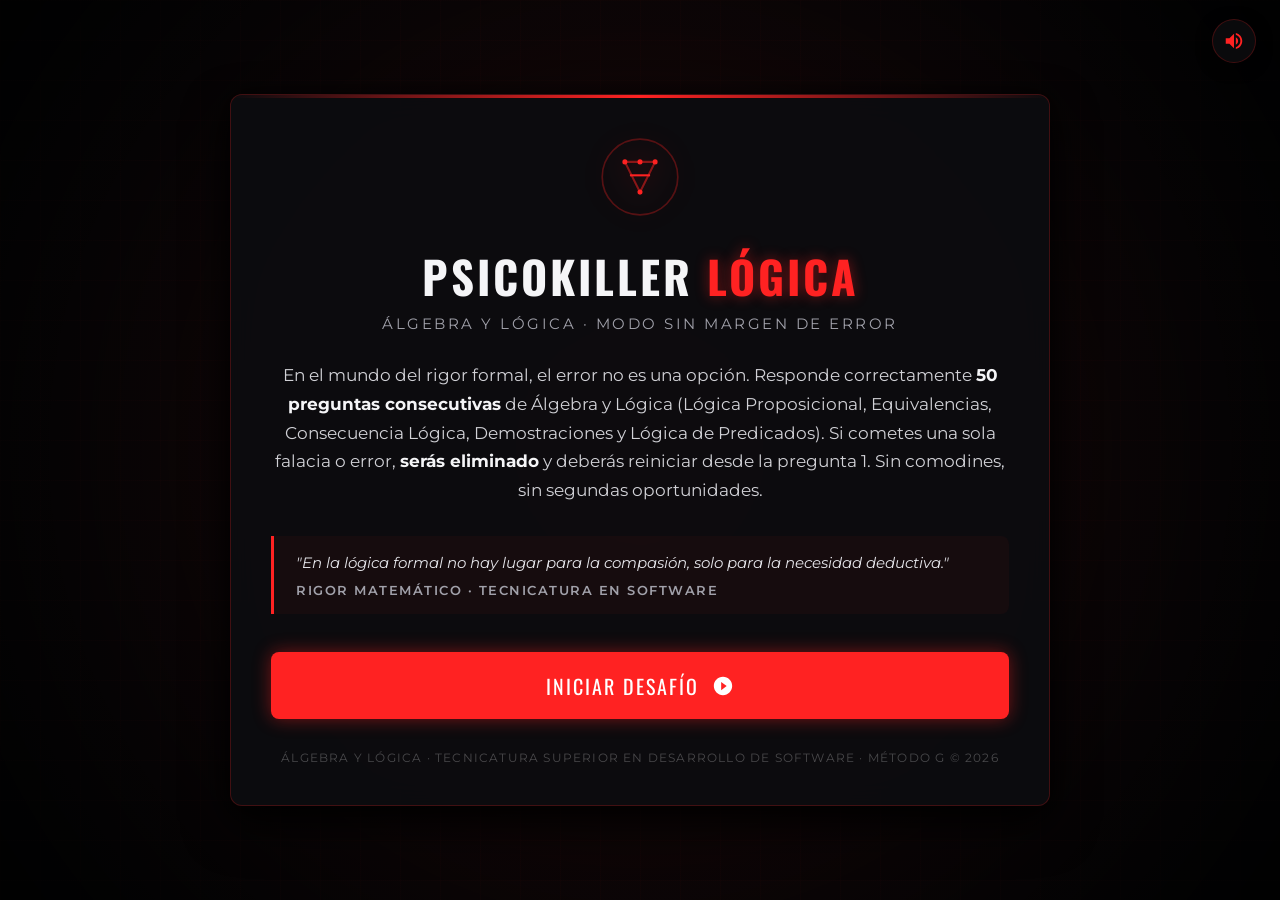
==== index.html @ 601ddb27 "feat: replica de metodo-g adaptada para Álgebra y Lógica (sin imágenes ni música)" ====
<!DOCTYPE html>
<html lang="es">
<head>
  <meta charset="UTF-8">
  <meta name="viewport" content="width=device-width, initial-scale=1.0">
  
  <!-- SEO Meta Tags -->
  <title>Psicokiller Lógica: Álgebra y Lógica sin Margen de Error</title>
  <meta name="description" content="Juego de trivia implacable en modo permadeath sobre Lógica Proposicional y de Predicados. 50 preguntas consecutivas sin fallar.">
  <meta name="author" content="Antigravity">
  
  <!-- Google Fonts Preconnect & Links -->
  <link rel="preconnect" href="https://fonts.googleapis.com">
  <link rel="preconnect" href="https://fonts.gstatic.com" crossorigin>
  <link href="https://fonts.googleapis.com/css2?family=Fira+Code:wght@400;500;600&family=Montserrat:wght@300;400;500;600;700&family=Oswald:wght@500;600;700&display=swap" rel="stylesheet">
  
  <!-- Stylesheets -->
  <link rel="stylesheet" href="style.css">
</head>
<body>

  <!-- Background Radar / Grid Effect -->
  <div class="radar-bg-container" aria-hidden="true">
    <div class="radar-wave"></div>
    <div class="radar-wave"></div>
    <div class="radar-wave"></div>
    <div class="radar-wave"></div>
    <div class="grid-overlay"></div>
  </div>

  <!-- Ambient Vignette & Damage Overlay -->
  <div class="vignette" aria-hidden="true"></div>
  <div id="blood-overlay" class="blood-vignette" aria-hidden="true"></div>

  <!-- Floating SFX Audio Control -->
  <div class="sound-control-wrapper">
    <button id="sound-toggle" class="sound-toggle-btn" aria-label="Activar o Silenciar Efectos de Sonido" title="Activar/Silenciar Efectos de Sonido">
      <!-- Sound On Icon -->
      <svg id="sound-icon-on" viewBox="0 0 24 24" width="22" height="22">
        <path d="M3 9v6h4l5 5V4L7 9H3zm13.5 3c0-1.77-1.02-3.29-2.5-4.03v8.05c1.48-.73 2.5-2.25 2.5-4.02zM14 3.23v2.06c2.89.86 5 3.54 5 6.71s-2.11 5.85-5 6.71v2.06c4.01-.91 7-4.49 7-8.77s-2.99-7.86-7-8.77z"/>
      </svg>
      <!-- Sound Muted Icon (Hidden initially) -->
      <svg id="sound-icon-off" viewBox="0 0 24 24" width="22" height="22" style="display:none;">
        <path d="M16.5 12c0-1.77-1.02-3.29-2.5-4.03v2.21l2.45 2.45c.03-.21.05-.42.05-.63zm2.5 0c0 .94-.2 1.82-.54 2.64l1.51 1.51C20.63 14.91 21 13.5 21 12c0-4.28-2.99-7.86-7-8.77v2.06c2.89.86 5 3.54 5 6.71zM4.27 3L3 4.27 7.73 9H3v6h4l5 5v-6.73l4.25 4.25c-.67.52-1.42.93-2.25 1.18v2.06c1.38-.31 2.63-.95 3.69-1.81L19.73 21 21 19.73l-9-9L4.27 3zM12 4L9.91 6.09 12 8.18V4z"/>
      </svg>
    </button>
  </div>

  <!-- Application Shell -->
  <main id="app" class="app-container">

    <!-- ================= SCREEN 1: WELCOME ================= -->
    <section id="welcome-screen" class="screen active">
      <div class="logic-logo">
        <!-- Logic Symbol Emblem SVG -->
        <svg viewBox="0 0 100 100" aria-label="Logic Gate Emblem">
          <circle cx="50" cy="50" r="45" stroke="var(--accent-red)" stroke-width="2" fill="none" opacity="0.3"/>
          <!-- Stylish Logic Symbols in Emblem: ∀, ∃, ⊨, ∧, ∨ -->
          <path d="M 32 32 L 68 32 L 50 68 Z" fill="none" stroke="var(--accent-red)" stroke-width="2.5" opacity="0.5"/>
          <path d="M 38 48 L 62 48" stroke="var(--accent-red)" stroke-width="2.5"/>
          <circle cx="50" cy="32" r="3" fill="var(--accent-red)"/>
          <circle cx="32" cy="32" r="3" fill="var(--accent-red)"/>
          <circle cx="68" cy="32" r="3" fill="var(--accent-red)"/>
          <circle cx="50" cy="68" r="3" fill="var(--accent-red)"/>
        </svg>
      </div>
      
      <h1>Psicokiller <span class="red-text">Lógica</span></h1>
      <p class="subtitle">Álgebra y Lógica · Modo Sin Margen de Error</p>
      
      <p class="welcome-desc">
        En el mundo del rigor formal, el error no es una opción. Responde correctamente <strong>50 preguntas consecutivas</strong> de Álgebra y Lógica (Lógica Proposicional, Equivalencias, Consecuencia Lógica, Demostraciones y Lógica de Predicados). Si cometes una sola falacia o error, <strong>serás eliminado</strong> y deberás reiniciar desde la pregunta 1. Sin comodines, sin segundas oportunidades.
      </p>

      <div class="quote-box">
        <p>"En la lógica formal no hay lugar para la compasión, solo para la necesidad deductiva."</p>
        <div class="quote-author">Rigor Matemático · Tecnicatura en Software</div>
      </div>

      <button id="start-btn" class="btn" type="button">
        Iniciar Desafío
        <svg viewBox="0 0 24 24">
          <path d="M12 2C6.48 2 2 6.48 2 12s4.48 10 10 10 10-4.48 10-10S17.52 2 12 2zm-2 14.5v-9l6 4.5-6 4.5z"/>
        </svg>
      </button>
    </section>

    <!-- ================= SCREEN 2: GAME BOARD ================= -->
    <section id="trivia-screen" class="screen">
      <!-- HUD / Progress Bar -->
      <header class="hud-container">
        <div class="hud-data">
          <div id="radar-indicator">Pregunta: <span class="accent-val" id="current-q-num">1</span>/50</div>
          <div id="streak-indicator">Racha: <span class="accent-val" id="current-streak">0</span></div>
        </div>
        <div class="progress-track" role="progressbar" aria-valuenow="0" aria-valuemin="0" aria-valuemax="100">
          <div id="progress-bar" class="progress-fill"></div>
        </div>
      </header>

      <div class="game-play-area">
        <!-- Question Board -->
        <article class="question-container">
          <div class="concept-tag" id="q-concept">Concepto</div>
          <h2 id="q-text" class="question-text">Cargando pregunta...</h2>
          <div id="options-container" class="options-list">
            <!-- Dynamically populated buttons -->
          </div>
        </article>
      </div>
    </section>

    <!-- ================= SCREEN 3: DEFEAT ================= -->
    <section id="downed-screen" class="screen">
      <div class="downed-container">
        <div class="downed-icon">
          <!-- Skull / Broken Logic Gate Icon -->
          <svg viewBox="0 0 24 24">
            <path d="M12 2C6.48 2 2 6.48 2 12c0 4.1 2.5 7.6 6.1 9.1-.1-.6-.1-1.3 0-1.9.2-1.3.8-2.6 1.7-3.7-.4-.2-.8-.4-1.2-.6-1.5-.7-2.6-2.1-2.9-3.8-.1-.4-.1-.8 0-1.2.2-.8.6-1.5 1.2-2.1.2-.2.5-.2.7 0 .5.5 1.1.9 1.8 1.1.5.2 1.1.3 1.6.3s1.1-.1 1.6-.3c.7-.2 1.3-.6 1.8-1.1.2-.2.5-.2.7 0 .6.6 1 1.3 1.2 2.1.1.4.1.8 0 1.2-.3 1.7-1.4 3.1-2.9 3.8-.4.2-.8.4-1.2.6.9 1.1 1.5 2.4 1.7 3.7.1.6.1 1.3 0 1.9 3.6-1.5 6.1-5 6.1-9.1 0-5.52-4.48-10-10-10zm-3 8c-.55 0-1-.45-1-1s.45-1 1-1 1 .45 1 1-.45 1-1 1zm6 0c-.55 0-1-.45-1-1s.45-1 1-1 1 .45 1 1-.45 1-1 1z"/>
          </svg>
        </div>
        
        <h2 class="death-title">Eliminado por Falacia Lógica</h2>
        <div class="defeat-stats">
          <p>Llegaste a la pregunta <span class="failed-q" id="failed-at">0</span> de 50.</p>
          <p style="margin-top:0.5rem; font-size:0.95rem;">Te equivocaste en el concepto: <span class="failed-q" id="failed-concept">N/A</span></p>
        </div>

        <div class="quote-box">
          <p id="defeat-quote">"Un error en la primera premisa invalida todo el razonamiento."</p>
          <div id="defeat-quote-author" class="quote-author">Aristóteles</div>
        </div>

        <button id="restart-btn" class="btn">
          Reiniciar desde la Pregunta 1
          <svg viewBox="0 0 24 24">
            <path d="M12 5V1L7 6l5 5V7c3.31 0 6 2.69 6 6 0 1.01-.25 1.97-.7 2.8l1.46 1.46C19.54 15.95 20 14.53 20 13c0-4.42-3.58-8-8-8zm-1.04 10.43c-.45-.83-.7-1.79-.7-2.8 0-3.31 2.69-6 6-6v4l5-5-5-5v4c-4.42 0-8 3.58-8 8 0 1.53.46 2.95 1.24 4.26l1.46-1.46z"/>
          </svg>
        </button>
      </div>
    </section>

    <!-- ================= SCREEN 4: VICTORY ================= -->
    <section id="victory-screen" class="screen">
      <div class="victory-container">
        <div class="victory-icon">
          <!-- Trophy SVG Icon -->
          <svg viewBox="0 0 24 24">
            <path d="M19 5h-2V3H7v2H5c-1.1 0-2 .9-2 2v3c0 2.44 1.72 4.48 4 4.92V18c0 1.1.9 2 2 2h6c1.1 0 2-.9 2-2v-3.08c2.28-.44 4-2.48 4-4.92V7c0-1.1-.9-2-2-2zM5 10V7h2v3H5zm14 0h-2V7h2v3z"/>
          </svg>
        </div>
        
        <h2 class="victory-title">¡Tautología Absoluta! Victoria Total</h2>
        <p class="victory-desc">
          ¡Razonamiento impecable! Has superado las 50 preguntas consecutivas sin un solo error lógico. Has demostrado un dominio absoluto de la Lógica Proposicional, las Equivalencias Notables, las Demostraciones y la Lógica de Predicados.
        </p>

        <div class="quote-box">
          <p>"Una demostración rigurosa es eterna: nadie puede refutar lo que es formalmente verdadero."</p>
          <div class="quote-author">Bertrand Russell</div>
        </div>

        <button id="play-again-btn" class="btn">
          Iniciar Nuevo Desafío
          <svg viewBox="0 0 24 24">
            <path d="M12 5V1L7 6l5 5V7c3.31 0 6 2.69 6 6 0 1.01-.25 1.97-.7 2.8l1.46 1.46C19.54 15.95 20 14.53 20 13c0-4.42-3.58-8-8-8zm-1.04 10.43c-.45-.83-.7-1.79-.7-2.8 0-3.31 2.69-6 6-6v4l5-5-5-5v4c-4.42 0-8 3.58-8 8 0 1.53.46 2.95 1.24 4.26l1.46-1.46z"/>
          </svg>
        </button>
      </div>
    </section>

    <!-- Footer -->
    <footer class="footer-text">
      Álgebra y Lógica · Tecnicatura Superior en Desarrollo de Software · Método G © 2026
    </footer>

  </main>

  <!-- Script Modules -->
  <script src="questions.js"></script>
  <script src="app.js"></script>
</body>
</html>
---- style.css ----
@import url('https://fonts.googleapis.com/css2?family=Fira+Code:wght@400;500;600&family=Montserrat:wght@300;400;500;600;700&family=Oswald:wght@500;600;700&display=swap');

/* ==========================================
   VARIABLES DE DISEÑO
   ========================================== */
:root {
  --bg-dark: #08080a;
  --bg-gradient-start: #1c0606;
  --bg-gradient-end: #070709;
  --card-bg: rgba(13, 13, 16, 0.92);
  --accent-red: #ff2222;
  --glow-red: rgba(255, 34, 34, 0.45);
  --dark-red: #8b0000;
  --deep-maroon: #260505;
  --text-light: #f5f5f7;
  --text-gray: #a1a1aa;
  --border-red: rgba(255, 34, 34, 0.22);
  --border-glow: rgba(255, 34, 34, 0.55);
  --correct-green: #00ff66;
  --correct-glow: rgba(0, 255, 102, 0.45);
  --wrong-red: #ff3333;
  --wrong-glow: rgba(255, 51, 51, 0.55);
  --panel-shadow: 0 20px 45px rgba(0, 0, 0, 0.85), 0 0 25px rgba(0, 0, 0, 0.7);
  --font-title: 'Oswald', sans-serif;
  --font-body: 'Montserrat', sans-serif;
  --font-mono: 'Fira Code', monospace;
}

/* ==========================================
   RESET Y BASE
   ========================================== */
* {
  box-sizing: border-box;
  margin: 0;
  padding: 0;
  user-select: none;
}

body {
  background-color: var(--bg-dark);
  background-image: 
    radial-gradient(circle at center, var(--bg-gradient-start) 0%, var(--bg-gradient-end) 92%),
    repeating-linear-gradient(0deg, rgba(0,0,0,0.18) 0px, rgba(0,0,0,0.18) 1px, transparent 1px, transparent 2px);
  background-attachment: fixed;
  color: var(--text-light);
  font-family: var(--font-body);
  min-height: 100vh;
  display: flex;
  justify-content: center;
  align-items: center;
  overflow-x: hidden;
  padding: 1.5rem;
}

/* Fondo de Ondas y Cuadrícula */
.radar-bg-container {
  position: fixed;
  top: 0;
  left: 0;
  width: 100%;
  height: 100%;
  overflow: hidden;
  z-index: 0;
  pointer-events: none;
}

.radar-wave {
  position: absolute;
  top: 50%;
  left: 50%;
  transform: translate(-50%, -50%);
  border: 1px solid rgba(255, 34, 34, 0.08);
  border-radius: 50%;
  animation: radar-pulse 8s infinite linear;
  opacity: 0;
}

.radar-wave:nth-child(1) { animation-delay: 0s; }
.radar-wave:nth-child(2) { animation-delay: 2s; }
.radar-wave:nth-child(3) { animation-delay: 4s; }
.radar-wave:nth-child(4) { animation-delay: 6s; }

@keyframes radar-pulse {
  0% {
    width: 0px;
    height: 0px;
    opacity: 0.55;
    border-color: rgba(255, 34, 34, 0.16);
  }
  50% {
    border-color: rgba(255, 34, 34, 0.08);
  }
  100% {
    width: 1600px;
    height: 1600px;
    opacity: 0;
    border-color: rgba(255, 34, 34, 0);
  }
}

.grid-overlay {
  position: absolute;
  top: 0;
  left: 0;
  width: 100%;
  height: 100%;
  background-image: 
    linear-gradient(rgba(255, 34, 34, 0.02) 1px, transparent 1px),
    linear-gradient(90deg, rgba(255, 34, 34, 0.02) 1px, transparent 1px);
  background-size: 40px 40px;
  pointer-events: none;
}

/* Efecto de Viñeta y Sangre */
.vignette {
  position: fixed;
  top: 0;
  left: 0;
  width: 100%;
  height: 100%;
  background: radial-gradient(circle at center, transparent 40%, rgba(0, 0, 0, 0.85) 100%);
  pointer-events: none;
  z-index: 1;
}

.blood-vignette {
  position: fixed;
  top: 0;
  left: 0;
  width: 100%;
  height: 100%;
  border: 0px solid transparent;
  pointer-events: none;
  z-index: 10;
  transition: border-width 0.1s ease, border-color 0.1s ease;
}

.blood-vignette.active {
  border: 16px solid rgba(139, 0, 0, 0.5);
  box-shadow: inset 0 0 70px rgba(139, 0, 0, 0.8);
}

/* ==========================================
   BOTÓN FLOTANTE DE AUDIO SFX
   ========================================== */
.sound-control-wrapper {
  position: fixed;
  top: 1.2rem;
  right: 1.5rem;
  z-index: 50;
  display: flex;
  align-items: center;
}

.sound-toggle-btn {
  background: rgba(13, 13, 16, 0.8);
  border: 1px solid var(--border-red);
  color: var(--accent-red);
  width: 44px;
  height: 44px;
  border-radius: 50%;
  display: flex;
  justify-content: center;
  align-items: center;
  cursor: pointer;
  transition: all 0.25s ease;
  box-shadow: 0 4px 15px rgba(0, 0, 0, 0.5);
}

.sound-toggle-btn:hover {
  border-color: var(--accent-red);
  box-shadow: 0 0 12px var(--glow-red);
  transform: scale(1.06);
}

.sound-toggle-btn svg {
  fill: currentColor;
}

.sound-toggle-btn.muted {
  color: var(--text-gray);
  border-color: rgba(255, 255, 255, 0.1);
}

/* ==========================================
   CONTENEDOR PRINCIPAL
   ========================================== */
.app-container {
  position: relative;
  z-index: 5;
  width: 100%;
  max-width: 820px;
  background: var(--card-bg);
  border: 1px solid var(--border-red);
  border-radius: 12px;
  box-shadow: var(--panel-shadow);
  padding: 2.5rem;
  backdrop-filter: blur(14px);
  -webkit-backdrop-filter: blur(14px);
  overflow: hidden;
  transition: box-shadow 0.3s ease;
}

.app-container::before {
  content: '';
  position: absolute;
  top: 0;
  left: 0;
  width: 100%;
  height: 3px;
  background: linear-gradient(90deg, transparent, var(--accent-red), transparent);
}

/* Control de Pantallas */
.screen {
  display: none;
  opacity: 0;
  transition: opacity 0.35s ease;
}

.screen.active {
  display: block;
  opacity: 1;
}

/* ==========================================
   PANTALLA 1: BIENVENIDA
   ========================================== */
.logic-logo {
  width: 84px;
  height: 84px;
  margin: 0 auto 1.5rem auto;
  filter: drop-shadow(0 0 14px var(--glow-red));
}

.logic-logo svg {
  width: 100%;
  height: 100%;
}

h1 {
  font-family: var(--font-title);
  font-size: 2.8rem;
  text-align: center;
  text-transform: uppercase;
  letter-spacing: 3px;
  margin-bottom: 0.3rem;
  color: var(--text-light);
}

.red-text {
  color: var(--accent-red);
  text-shadow: 0 0 14px var(--glow-red);
}

.subtitle {
  text-align: center;
  font-size: 0.95rem;
  text-transform: uppercase;
  letter-spacing: 2.5px;
  color: var(--text-gray);
  margin-bottom: 1.8rem;
}

.welcome-desc {
  font-size: 1.05rem;
  line-height: 1.7;
  color: #d1d1d6;
  text-align: center;
  margin-bottom: 2rem;
}

.welcome-desc strong {
  color: var(--text-light);
}

/* Caja de Citas */
.quote-box {
  background: rgba(255, 34, 34, 0.04);
  border-left: 3px solid var(--accent-red);
  padding: 1rem 1.4rem;
  margin-bottom: 2.4rem;
  border-radius: 0 8px 8px 0;
}

.quote-box p {
  font-style: italic;
  font-size: 0.95rem;
  line-height: 1.5;
  color: #e5e5ea;
}

.quote-author {
  margin-top: 0.5rem;
  font-size: 0.8rem;
  color: var(--text-gray);
  text-transform: uppercase;
  letter-spacing: 1.5px;
  font-weight: 600;
}

/* Botón Principal */
.btn {
  display: flex;
  justify-content: center;
  align-items: center;
  gap: 0.8rem;
  width: 100%;
  padding: 1.15rem;
  background: var(--accent-red);
  border: none;
  border-radius: 8px;
  color: #fff;
  font-family: var(--font-title);
  font-size: 1.25rem;
  text-transform: uppercase;
  letter-spacing: 2px;
  cursor: pointer;
  box-shadow: 0 0 18px var(--glow-red);
  transition: all 0.25s ease;
}

.btn:hover {
  background: #ff3838;
  box-shadow: 0 0 25px rgba(255, 34, 34, 0.7);
  transform: translateY(-2px);
}

.btn:active {
  transform: translateY(1px);
}

.btn svg {
  width: 22px;
  height: 22px;
  fill: currentColor;
}

/* ==========================================
   PANTALLA 2: JUEGO (TRIVIA BOARD)
   ========================================== */
.hud-container {
  display: flex;
  flex-direction: column;
  gap: 0.7rem;
  margin-bottom: 2rem;
}

.hud-data {
  display: flex;
  justify-content: space-between;
  align-items: center;
  font-size: 0.9rem;
  font-weight: 600;
  letter-spacing: 1.5px;
  text-transform: uppercase;
  color: var(--text-gray);
}

.hud-data span.accent-val {
  color: var(--accent-red);
  font-weight: 700;
}

.progress-track {
  height: 9px;
  background: var(--deep-maroon);
  border-radius: 5px;
  overflow: hidden;
  position: relative;
  border: 1px solid rgba(255, 34, 34, 0.15);
}

.progress-fill {
  height: 100%;
  width: 0%;
  background: linear-gradient(90deg, var(--dark-red) 0%, var(--accent-red) 100%);
  box-shadow: 0 0 12px var(--accent-red);
  border-radius: 5px;
  transition: width 0.35s cubic-bezier(0.4, 0, 0.2, 1);
  position: relative;
}

.progress-fill::after {
  content: '';
  position: absolute;
  top: 0;
  right: 0;
  bottom: 0;
  left: 0;
  background: linear-gradient(
    90deg,
    rgba(255,255,255,0) 0%,
    rgba(255,255,255,0.35) 50%,
    rgba(255,255,255,0) 100%
  );
  animation: bar-shine 2s infinite linear;
}

@keyframes bar-shine {
  0% { transform: translateX(-100%); }
  100% { transform: translateX(100%); }
}

/* Área de Pregunta */
.game-play-area {
  display: flex;
  flex-direction: column;
}

.question-container {
  display: flex;
  flex-direction: column;
}

.concept-tag {
  align-self: flex-start;
  background: rgba(255, 34, 34, 0.12);
  border: 1px solid var(--border-red);
  color: var(--accent-red);
  font-size: 0.75rem;
  font-weight: 600;
  letter-spacing: 1.8px;
  text-transform: uppercase;
  padding: 0.3rem 0.75rem;
  border-radius: 4px;
  margin-bottom: 1.2rem;
}

.question-text {
  font-size: 1.25rem;
  font-weight: 500;
  line-height: 1.55;
  color: var(--text-light);
  margin-bottom: 1.8rem;
  min-height: 70px;
}

.options-list {
  display: flex;
  flex-direction: column;
  gap: 1rem;
}

.option-btn {
  background: rgba(255, 34, 34, 0.025);
  border: 1px solid var(--border-red);
  padding: 1.15rem 1.4rem;
  border-radius: 8px;
  color: var(--text-light);
  font-family: var(--font-body);
  font-size: 1rem;
  text-align: left;
  cursor: pointer;
  display: flex;
  align-items: center;
  gap: 1.1rem;
  transition: all 0.2s ease;
  position: relative;
  overflow: hidden;
}

.option-btn:hover:not(:disabled) {
  background: rgba(255, 34, 34, 0.08);
  border-color: var(--border-glow);
  box-shadow: 0 0 12px rgba(255, 34, 34, 0.2);
  transform: translateX(5px);
}

.option-badge {
  flex-shrink: 0;
  width: 32px;
  height: 32px;
  border-radius: 50%;
  background: rgba(255, 34, 34, 0.1);
  border: 1px solid var(--border-red);
  color: var(--accent-red);
  display: flex;
  justify-content: center;
  align-items: center;
  font-family: var(--font-title);
  font-size: 1rem;
  font-weight: bold;
  transition: all 0.2s ease;
}

.option-btn:hover .option-badge {
  background: var(--accent-red);
  color: var(--text-light);
  border-color: var(--accent-red);
  box-shadow: 0 0 8px var(--accent-red);
}

.option-text {
  flex-grow: 1;
  line-height: 1.45;
}

/* Estados de Respuesta */
.option-btn.correct {
  background: rgba(0, 255, 102, 0.1) !important;
  border-color: var(--correct-green) !important;
  box-shadow: 0 0 15px var(--correct-glow) !important;
}

.option-btn.correct .option-badge {
  background: var(--correct-green) !important;
  border-color: var(--correct-green) !important;
  color: #000 !important;
  box-shadow: 0 0 10px var(--correct-green);
}

.option-btn.wrong {
  background: rgba(255, 51, 51, 0.1) !important;
  border-color: var(--wrong-red) !important;
  box-shadow: 0 0 15px var(--wrong-glow) !important;
}

.option-btn.wrong .option-badge {
  background: var(--wrong-red) !important;
  border-color: var(--wrong-red) !important;
  color: #fff !important;
  box-shadow: 0 0 10px var(--wrong-red);
}

/* Efectos de Impacto y Daño */
.screen-shake {
  animation: shake 0.5s cubic-bezier(.36,.07,.19,.97) both;
}

@keyframes shake {
  10%, 90% { transform: translate3d(-3px, 0, 0); }
  20%, 80% { transform: translate3d(5px, 0, 0); }
  30%, 50%, 70% { transform: translate3d(-8px, 0, 0); }
  40%, 60% { transform: translate3d(8px, 0, 0); }
}

.screen-red-flash {
  animation: red-flash 0.8s ease-out;
}

@keyframes red-flash {
  0% { box-shadow: inset 0 0 120px rgba(255, 34, 34, 0.85), 0 0 35px rgba(255, 34, 34, 0.65); }
  100% { box-shadow: var(--panel-shadow); }
}

/* ==========================================
   PANTALLA 3: DERROTA (PERMADEATH)
   ========================================== */
.downed-container {
  display: flex;
  flex-direction: column;
  align-items: center;
  text-align: center;
}

.downed-icon {
  margin-bottom: 1.5rem;
  width: 90px;
  height: 90px;
  display: flex;
  justify-content: center;
  align-items: center;
}

.downed-icon svg {
  fill: var(--wrong-red);
  filter: drop-shadow(0 0 12px var(--wrong-red));
  width: 80px;
  height: 80px;
}

.death-title {
  font-family: var(--font-title);
  color: var(--wrong-red);
  font-size: 2.3rem;
  letter-spacing: 2px;
  text-shadow: 0 0 14px var(--wrong-glow);
  text-transform: uppercase;
  margin-bottom: 1rem;
}

.defeat-stats {
  font-size: 1.05rem;
  color: var(--text-gray);
  margin-bottom: 2rem;
}

.defeat-stats span.failed-q {
  color: var(--accent-red);
  font-weight: bold;
}

/* ==========================================
   PANTALLA 4: VICTORIA
   ========================================== */
.victory-container {
  display: flex;
  flex-direction: column;
  align-items: center;
  text-align: center;
}

.victory-icon {
  margin-bottom: 1.5rem;
  width: 90px;
  height: 90px;
  display: flex;
  justify-content: center;
  align-items: center;
}

.victory-icon svg {
  fill: var(--correct-green);
  filter: drop-shadow(0 0 14px var(--correct-green));
  width: 80px;
  height: 80px;
}

.victory-title {
  font-family: var(--font-title);
  color: var(--correct-green);
  font-size: 2.3rem;
  letter-spacing: 2px;
  text-shadow: 0 0 14px var(--correct-glow);
  text-transform: uppercase;
  margin-bottom: 1rem;
}

.victory-desc {
  font-size: 1.05rem;
  line-height: 1.65;
  color: var(--text-gray);
  margin-bottom: 2.5rem;
}

/* ==========================================
   FOOTER
   ========================================== */
.footer-text {
  text-align: center;
  font-size: 0.72rem;
  color: rgba(255, 255, 255, 0.25);
  margin-top: 2rem;
  letter-spacing: 1.2px;
  text-transform: uppercase;
}

/* ==========================================
   RESPONSIVIDAD
   ========================================== */
@media (max-width: 600px) {
  body {
    padding: 0.8rem;
  }
  
  .app-container {
    padding: 1.6rem;
  }
  
  h1 {
    font-size: 2.1rem;
  }
  
  .subtitle {
    font-size: 0.8rem;
    letter-spacing: 1.5px;
  }
  
  .question-text {
    font-size: 1.1rem;
  }
  
  .option-btn {
    padding: 1rem 1.1rem;
    font-size: 0.92rem;
    gap: 0.8rem;
  }
  
  .option-badge {
    width: 28px;
    height: 28px;
    font-size: 0.9rem;
  }
}
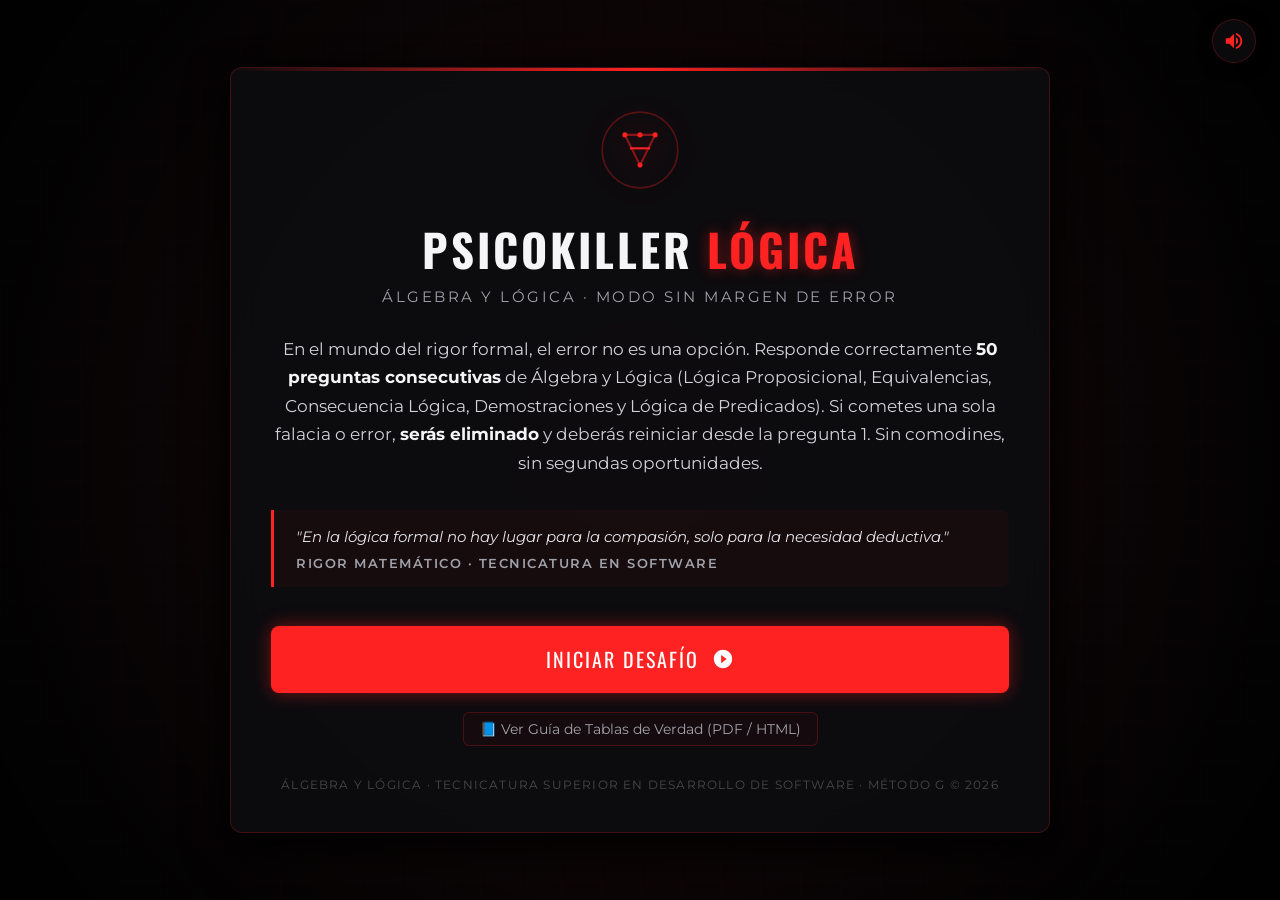
==== commit 549382c3: "feat: integrar enlace a guia de tablas y preparar bundle para pages" ====
--- a/index.html
+++ b/index.html
@@ -83,6 +83,12 @@
           <path d="M12 2C6.48 2 2 6.48 2 12s4.48 10 10 10 10-4.48 10-10S17.52 2 12 2zm-2 14.5v-9l6 4.5-6 4.5z"/>
         </svg>
       </button>
+
+      <div class="guide-link-wrapper">
+        <a href="tablas_de_verdad_2_variables.html" target="_blank" class="guide-link">
+          📘 Ver Guía de Tablas de Verdad (PDF / HTML)
+        </a>
+      </div>
     </section>
 
     <!-- ================= SCREEN 2: GAME BOARD ================= -->
--- a/style.css
+++ b/style.css
@@ -336,6 +336,32 @@
   fill: currentColor;
 }
 
+.guide-link-wrapper {
+  margin-top: 1.2rem;
+  text-align: center;
+}
+
+.guide-link {
+  display: inline-flex;
+  align-items: center;
+  gap: 0.5rem;
+  color: var(--text-gray);
+  font-size: 0.85rem;
+  text-decoration: none;
+  padding: 0.5rem 1rem;
+  border: 1px solid var(--border-red);
+  border-radius: 6px;
+  background: rgba(255, 34, 34, 0.04);
+  transition: all 0.2s ease;
+}
+
+.guide-link:hover {
+  color: var(--accent-red);
+  border-color: var(--border-glow);
+  background: rgba(255, 34, 34, 0.1);
+  transform: translateY(-1px);
+}
+
 /* ==========================================
    PANTALLA 2: JUEGO (TRIVIA BOARD)
    ========================================== */
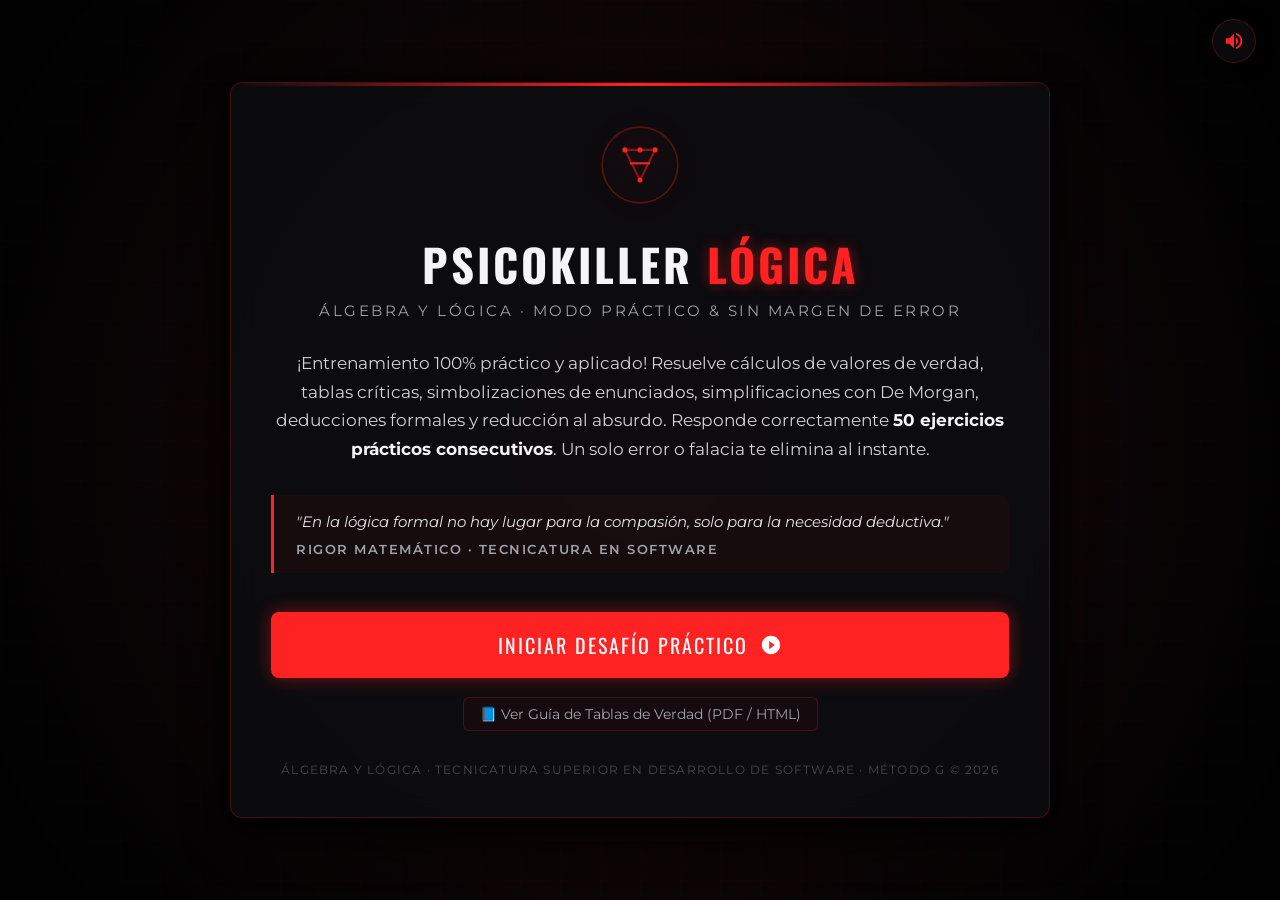
==== commit a6039be5: "feat(trainer): reestructurar a enfoque 100% practico con 75 ejercicios aplicados y retroalimentacion" ====
--- a/index.html
+++ b/index.html
@@ -66,10 +66,10 @@
       </div>
       
       <h1>Psicokiller <span class="red-text">Lógica</span></h1>
-      <p class="subtitle">Álgebra y Lógica · Modo Sin Margen de Error</p>
+      <p class="subtitle">Álgebra y Lógica · Modo Práctico & Sin Margen de Error</p>
       
       <p class="welcome-desc">
-        En el mundo del rigor formal, el error no es una opción. Responde correctamente <strong>50 preguntas consecutivas</strong> de Álgebra y Lógica (Lógica Proposicional, Equivalencias, Consecuencia Lógica, Demostraciones y Lógica de Predicados). Si cometes una sola falacia o error, <strong>serás eliminado</strong> y deberás reiniciar desde la pregunta 1. Sin comodines, sin segundas oportunidades.
+        ¡Entrenamiento 100% práctico y aplicado! Resuelve cálculos de valores de verdad, tablas críticas, simbolizaciones de enunciados, simplificaciones con De Morgan, deducciones formales y reducción al absurdo. Responde correctamente <strong>50 ejercicios prácticos consecutivos</strong>. Un solo error o falacia te elimina al instante.
       </p>
 
       <div class="quote-box">
@@ -78,7 +78,7 @@
       </div>
 
       <button id="start-btn" class="btn" type="button">
-        Iniciar Desafío
+        Iniciar Desafío Práctico
         <svg viewBox="0 0 24 24">
           <path d="M12 2C6.48 2 2 6.48 2 12s4.48 10 10 10 10-4.48 10-10S17.52 2 12 2zm-2 14.5v-9l6 4.5-6 4.5z"/>
         </svg>
@@ -96,7 +96,7 @@
       <!-- HUD / Progress Bar -->
       <header class="hud-container">
         <div class="hud-data">
-          <div id="radar-indicator">Pregunta: <span class="accent-val" id="current-q-num">1</span>/50</div>
+          <div id="radar-indicator">Ejercicio: <span class="accent-val" id="current-q-num">1</span>/50</div>
           <div id="streak-indicator">Racha: <span class="accent-val" id="current-streak">0</span></div>
         </div>
         <div class="progress-track" role="progressbar" aria-valuenow="0" aria-valuemin="0" aria-valuemax="100">
@@ -128,8 +128,15 @@
         
         <h2 class="death-title">Eliminado por Falacia Lógica</h2>
         <div class="defeat-stats">
-          <p>Llegaste a la pregunta <span class="failed-q" id="failed-at">0</span> de 50.</p>
-          <p style="margin-top:0.5rem; font-size:0.95rem;">Te equivocaste en el concepto: <span class="failed-q" id="failed-concept">N/A</span></p>
+          <p>Llegaste al ejercicio <span class="failed-q" id="failed-at">0</span> de 50.</p>
+          <p style="margin-top:0.4rem; font-size:0.95rem;">Te equivocaste en el concepto: <span class="failed-q" id="failed-concept">N/A</span></p>
+        </div>
+
+        <div class="defeat-feedback" id="defeat-feedback-box" style="width: 100%; margin: 1.2rem 0; text-align: left; background: rgba(255, 34, 34, 0.05); border: 1px solid var(--border-red); border-radius: 8px; padding: 1rem 1.2rem;">
+          <p style="font-size: 0.88rem; color: #a1a1aa; margin-bottom: 0.35rem;"><strong>Ejercicio fallido:</strong></p>
+          <p id="failed-question-text" style="font-size: 0.95rem; color: #f5f5f7; margin-bottom: 0.75rem; line-height: 1.45;"></p>
+          <p style="font-size: 0.88rem; color: var(--correct-green); margin-bottom: 0.2rem;"><strong>Solución correcta:</strong></p>
+          <p id="failed-correct-answer" style="font-size: 0.95rem; color: #86efac; line-height: 1.45;"></p>
         </div>
 
         <div class="quote-box">
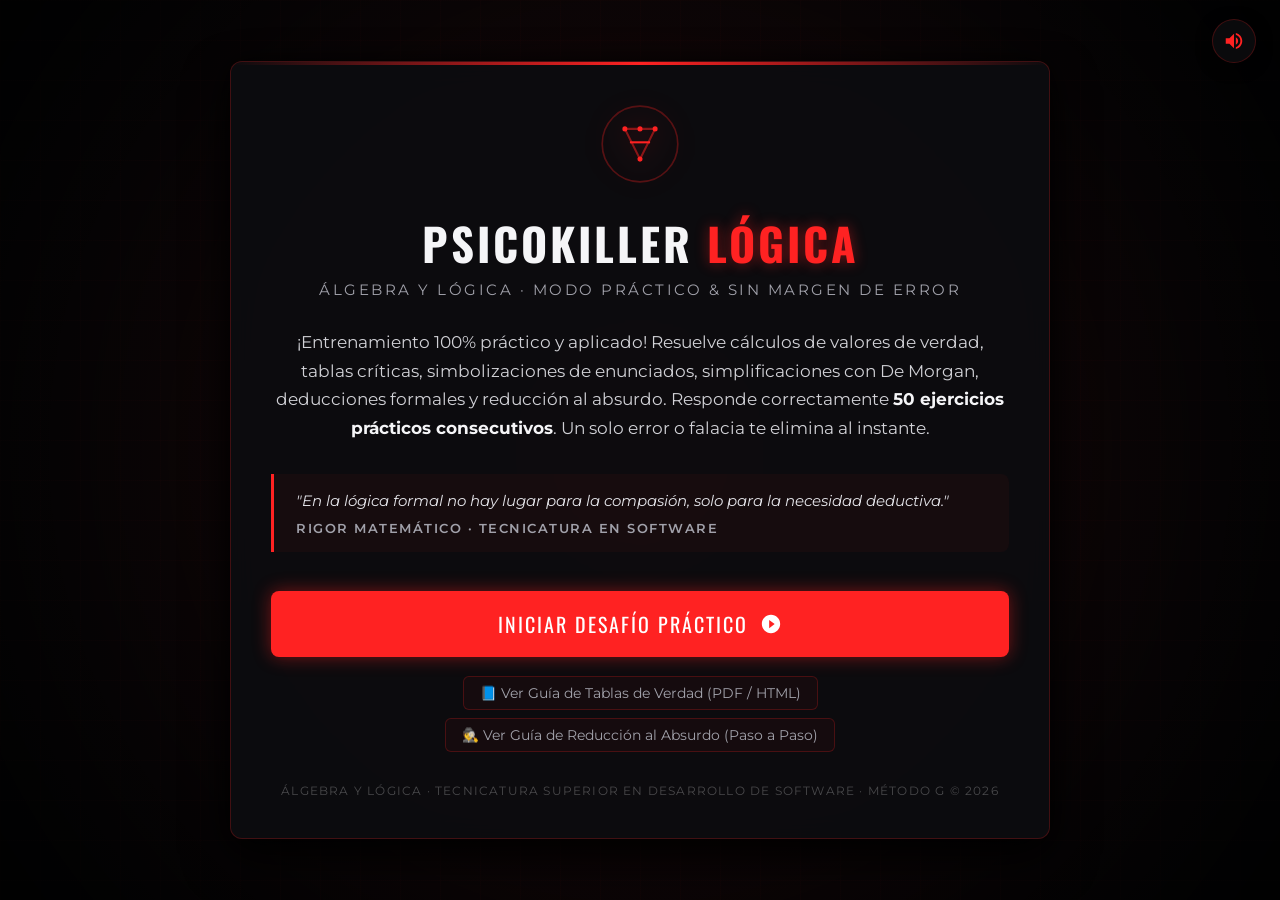
==== commit 1e840e23: "docs: agregar guia explicita HTML y PDF de reduccion al absurdo" ====
--- a/index.html
+++ b/index.html
@@ -84,9 +84,12 @@
         </svg>
       </button>
 
-      <div class="guide-link-wrapper">
+      <div class="guide-link-wrapper" style="display:flex; flex-direction:column; gap:0.5rem; align-items:center;">
         <a href="tablas_de_verdad_2_variables.html" target="_blank" class="guide-link">
           📘 Ver Guía de Tablas de Verdad (PDF / HTML)
+        </a>
+        <a href="reduccion_al_absurdo_guia.html" target="_blank" class="guide-link">
+          🕵️ Ver Guía de Reducción al Absurdo (Paso a Paso)
         </a>
       </div>
     </section>
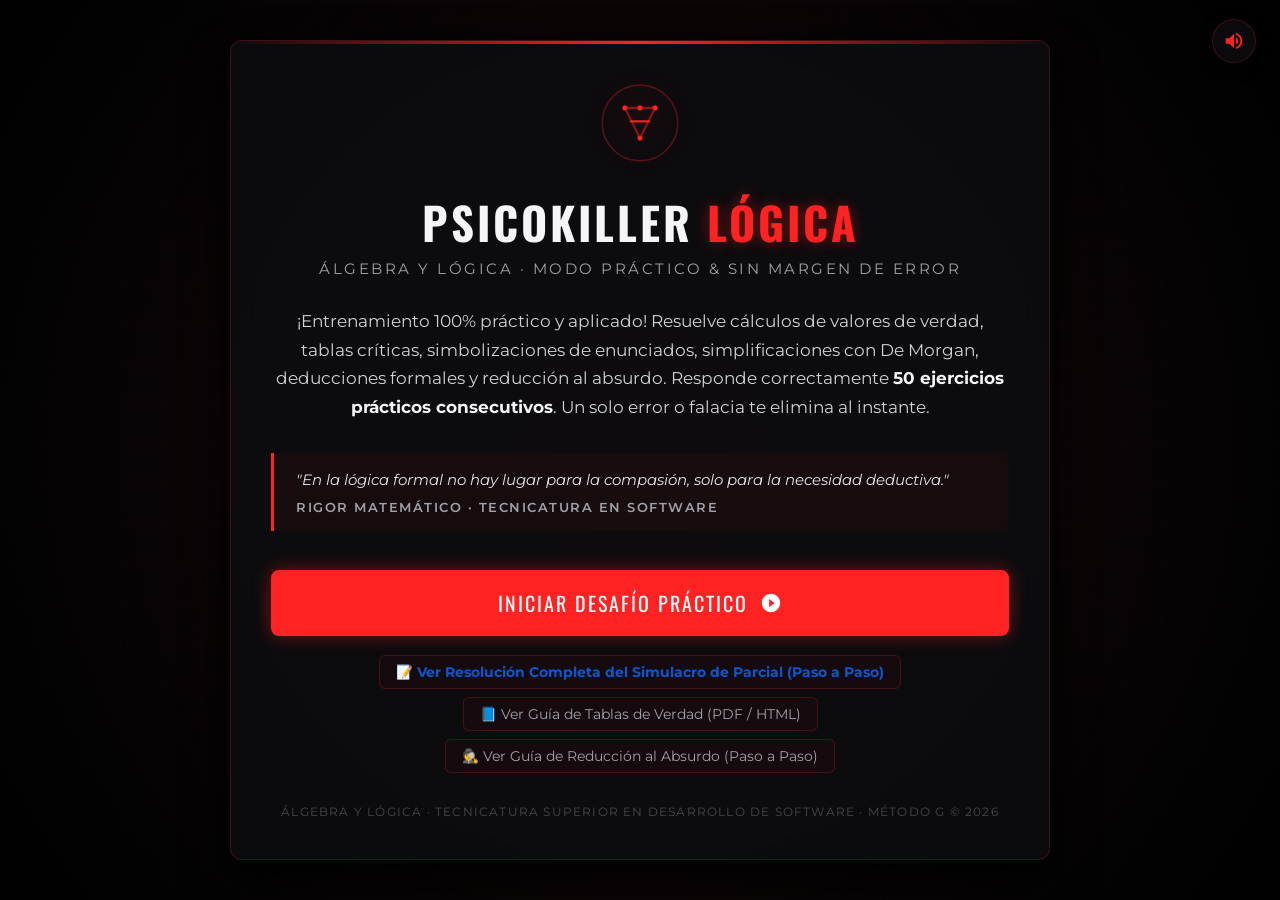
==== commit 458322c3: "docs: agregar simulacro_resuelto.html y pdf con explicacion practica paso a paso" ====
--- a/index.html
+++ b/index.html
@@ -85,6 +85,9 @@
       </button>
 
       <div class="guide-link-wrapper" style="display:flex; flex-direction:column; gap:0.5rem; align-items:center;">
+        <a href="simulacro_resuelto.html" target="_blank" class="guide-link" style="font-weight:700; color:#0b57d0;">
+          📝 Ver Resolución Completa del Simulacro de Parcial (Paso a Paso)
+        </a>
         <a href="tablas_de_verdad_2_variables.html" target="_blank" class="guide-link">
           📘 Ver Guía de Tablas de Verdad (PDF / HTML)
         </a>
